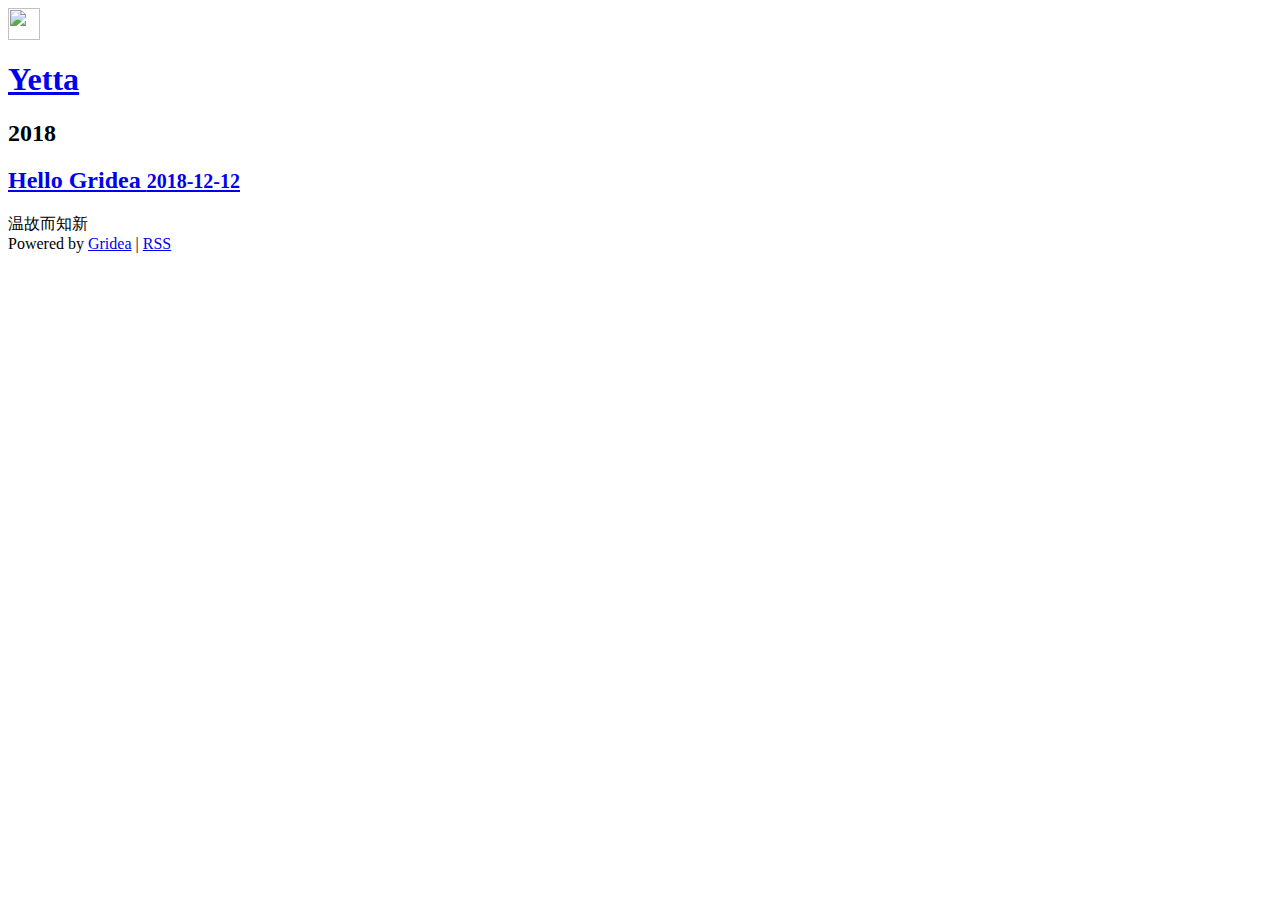
==== archives/index.html @ 6abbf2cd "update from gridea: 2020-03-17 16:31:03" ====
<html>
  <head>
    
<meta charset="utf-8" >

<title>Yetta</title>
<meta name="description" content="温故而知新">

<meta name="viewport" content="width=device-width, initial-scale=1, maximum-scale=1, user-scalable=no">
<link rel="stylesheet" href="https://cdnjs.cloudflare.com/ajax/libs/animate.css/3.7.0/animate.min.css">

<link rel="stylesheet" href="https://use.fontawesome.com/releases/v5.7.2/css/all.css" integrity="sha384-fnmOCqbTlWIlj8LyTjo7mOUStjsKC4pOpQbqyi7RrhN7udi9RwhKkMHpvLbHG9Sr" crossorigin="anonymous">
<link rel="shortcut icon" href="https://yetta3370/webdesign.github.io/favicon.ico?v=1584433859513">
<link rel="stylesheet" href="https://cdnjs.cloudflare.com/ajax/libs/KaTeX/0.10.0/katex.min.css">
<link rel="stylesheet" href="https://yetta3370/webdesign.github.io/styles/main.css">



<script src="https://cdn.jsdelivr.net/npm/vue/dist/vue.js"></script>
<script src="https://cdn.bootcss.com/highlight.js/9.12.0/highlight.min.js"></script>



  </head>
  <body>
    <div id="app" class="main">
      <div class="site-header-container">
  <div class="site-header">
    <div class="left">
      <a href="https://yetta3370/webdesign.github.io">
        <img class="avatar" src="https://yetta3370/webdesign.github.io/images/avatar.png?v=1584433859513" alt="" width="32px" height="32px">
      </a>
      <a href="https://yetta3370/webdesign.github.io">
        <h1 class="site-title">Yetta</h1>
      </a>
    </div>
    <div class="right">
      <transition name="fade">
        <i class="icon" :class="{ 'icon-close-outline': menuVisible, 'icon-menu-outline': !menuVisible }" @click="menuVisible = !menuVisible"></i>
      </transition>
    </div>
  </div>
</div>

<transition name="fade">
  <div class="menu-container" style="display: none;" v-show="menuVisible">
    <div class="menu-list">
      
        
          <a href="https://yetta3370/webdesign.github.io" class="menu purple-link">
            首页
          </a>
        
      
        
          <a href="https://yetta3370/webdesign.github.io/archives" class="menu purple-link">
            归档
          </a>
        
      
        
          <a href="https://yetta3370/webdesign.github.io/tags" class="menu purple-link">
            标签
          </a>
        
      
        
          <a href="https://yetta3370/webdesign.github.io/post/about" class="menu purple-link">
            关于
          </a>
        
      
    </div>
  </div>
</transition>


        <div class="content-container">
          
          

<div class="archives-container">
  
    <h2 class="year">2018</h2>
    
      
        <article class="post">
          <a href="https://yetta3370/webdesign.github.io/post/hello-gridea/">
            <h2 class="post-title">
              Hello Gridea
              <small>2018-12-12</small>
            </h2>
          </a>
        </article>
      
    
  
</div>


        </div>

        <div class="site-footer">
  <div class="slogan">温故而知新</div>
  <div class="social-container">
    
      
    
      
    
      
    
      
    
      
    
  </div>
  Powered by <a href="https://github.com/getgridea/gridea" target="_blank">Gridea</a> | <a class="rss" href="https://yetta3370/webdesign.github.io/atom.xml" target="_blank">RSS</a>
</div>


      </div>
      <script type="application/javascript">

hljs.initHighlightingOnLoad()

var app = new Vue({
  el: '#app',
  data: {
    menuVisible: false,
  },
})

</script>




    </div>
  </body>
</html>
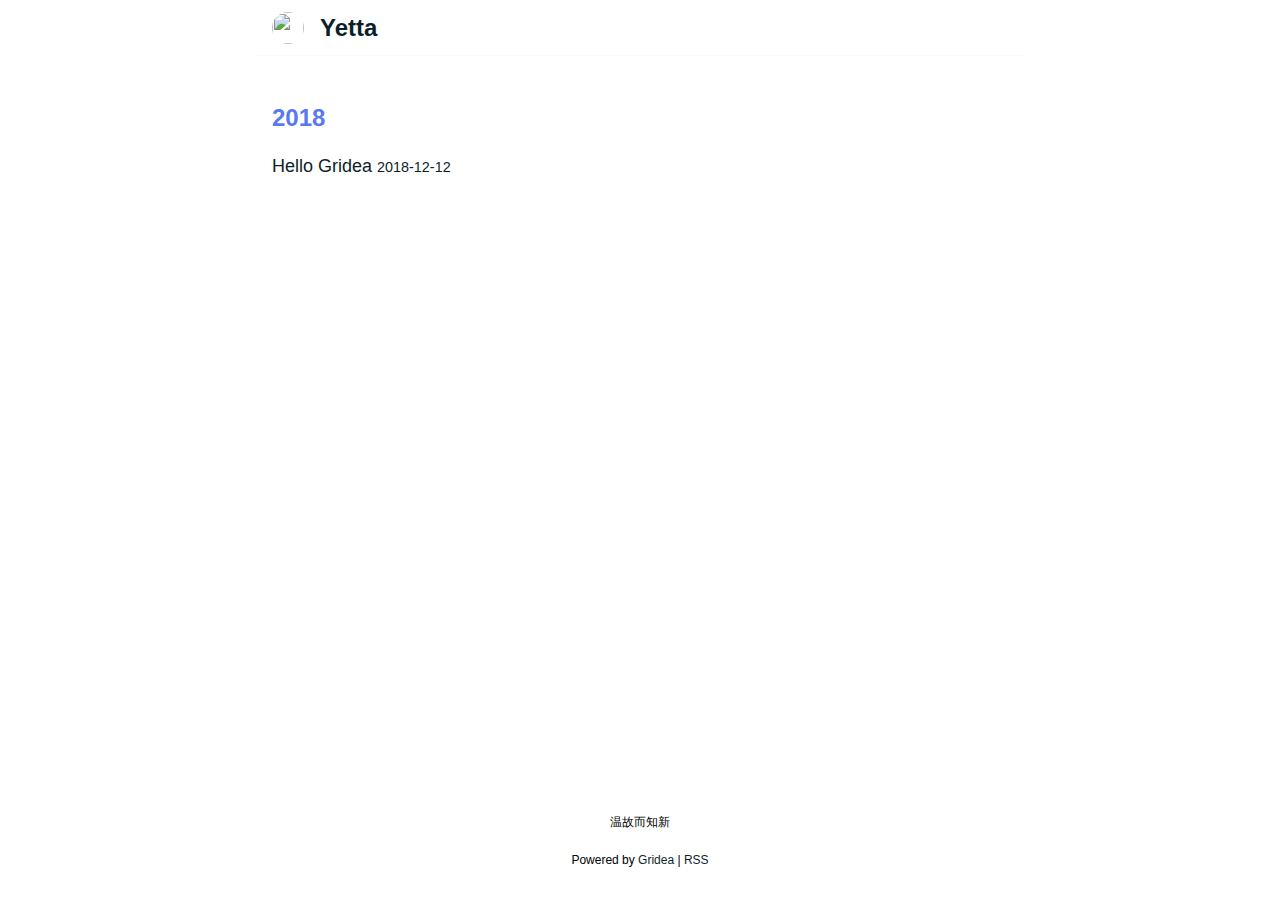
==== commit d286ef04: "update from gridea: 2020-03-17 17:10:50" ====
--- a/archives/index.html
+++ b/archives/index.html
@@ -10,9 +10,9 @@
 <link rel="stylesheet" href="https://cdnjs.cloudflare.com/ajax/libs/animate.css/3.7.0/animate.min.css">
 
 <link rel="stylesheet" href="https://use.fontawesome.com/releases/v5.7.2/css/all.css" integrity="sha384-fnmOCqbTlWIlj8LyTjo7mOUStjsKC4pOpQbqyi7RrhN7udi9RwhKkMHpvLbHG9Sr" crossorigin="anonymous">
-<link rel="shortcut icon" href="https://yetta3370/webdesign.github.io/favicon.ico?v=1584433859513">
+<link rel="shortcut icon" href="https://yetta3370.github.io/webdesign.github.io/favicon.ico?v=1584436246470">
 <link rel="stylesheet" href="https://cdnjs.cloudflare.com/ajax/libs/KaTeX/0.10.0/katex.min.css">
-<link rel="stylesheet" href="https://yetta3370/webdesign.github.io/styles/main.css">
+<link rel="stylesheet" href="https://yetta3370.github.io/webdesign.github.io/styles/main.css">
 
 
 
@@ -27,10 +27,10 @@
       <div class="site-header-container">
   <div class="site-header">
     <div class="left">
-      <a href="https://yetta3370/webdesign.github.io">
-        <img class="avatar" src="https://yetta3370/webdesign.github.io/images/avatar.png?v=1584433859513" alt="" width="32px" height="32px">
+      <a href="https://yetta3370.github.io/webdesign.github.io">
+        <img class="avatar" src="https://yetta3370.github.io/webdesign.github.io/images/avatar.png?v=1584436246470" alt="" width="32px" height="32px">
       </a>
-      <a href="https://yetta3370/webdesign.github.io">
+      <a href="https://yetta3370.github.io/webdesign.github.io">
         <h1 class="site-title">Yetta</h1>
       </a>
     </div>
@@ -47,25 +47,25 @@
     <div class="menu-list">
       
         
-          <a href="https://yetta3370/webdesign.github.io" class="menu purple-link">
+          <a href="https://yetta3370.github.io/webdesign.github.io" class="menu purple-link">
             首页
           </a>
         
       
         
-          <a href="https://yetta3370/webdesign.github.io/archives" class="menu purple-link">
+          <a href="https://yetta3370.github.io/webdesign.github.io/archives" class="menu purple-link">
             归档
           </a>
         
       
         
-          <a href="https://yetta3370/webdesign.github.io/tags" class="menu purple-link">
+          <a href="https://yetta3370.github.io/webdesign.github.io/tags" class="menu purple-link">
             标签
           </a>
         
       
         
-          <a href="https://yetta3370/webdesign.github.io/post/about" class="menu purple-link">
+          <a href="https://yetta3370.github.io/webdesign.github.io/post/about" class="menu purple-link">
             关于
           </a>
         
@@ -85,7 +85,7 @@
     
       
         <article class="post">
-          <a href="https://yetta3370/webdesign.github.io/post/hello-gridea/">
+          <a href="https://yetta3370.github.io/webdesign.github.io/post/hello-gridea/">
             <h2 class="post-title">
               Hello Gridea
               <small>2018-12-12</small>
@@ -115,7 +115,7 @@
       
     
   </div>
-  Powered by <a href="https://github.com/getgridea/gridea" target="_blank">Gridea</a> | <a class="rss" href="https://yetta3370/webdesign.github.io/atom.xml" target="_blank">RSS</a>
+  Powered by <a href="https://github.com/getgridea/gridea" target="_blank">Gridea</a> | <a class="rss" href="https://yetta3370.github.io/webdesign.github.io/atom.xml" target="_blank">RSS</a>
 </div>
 
 
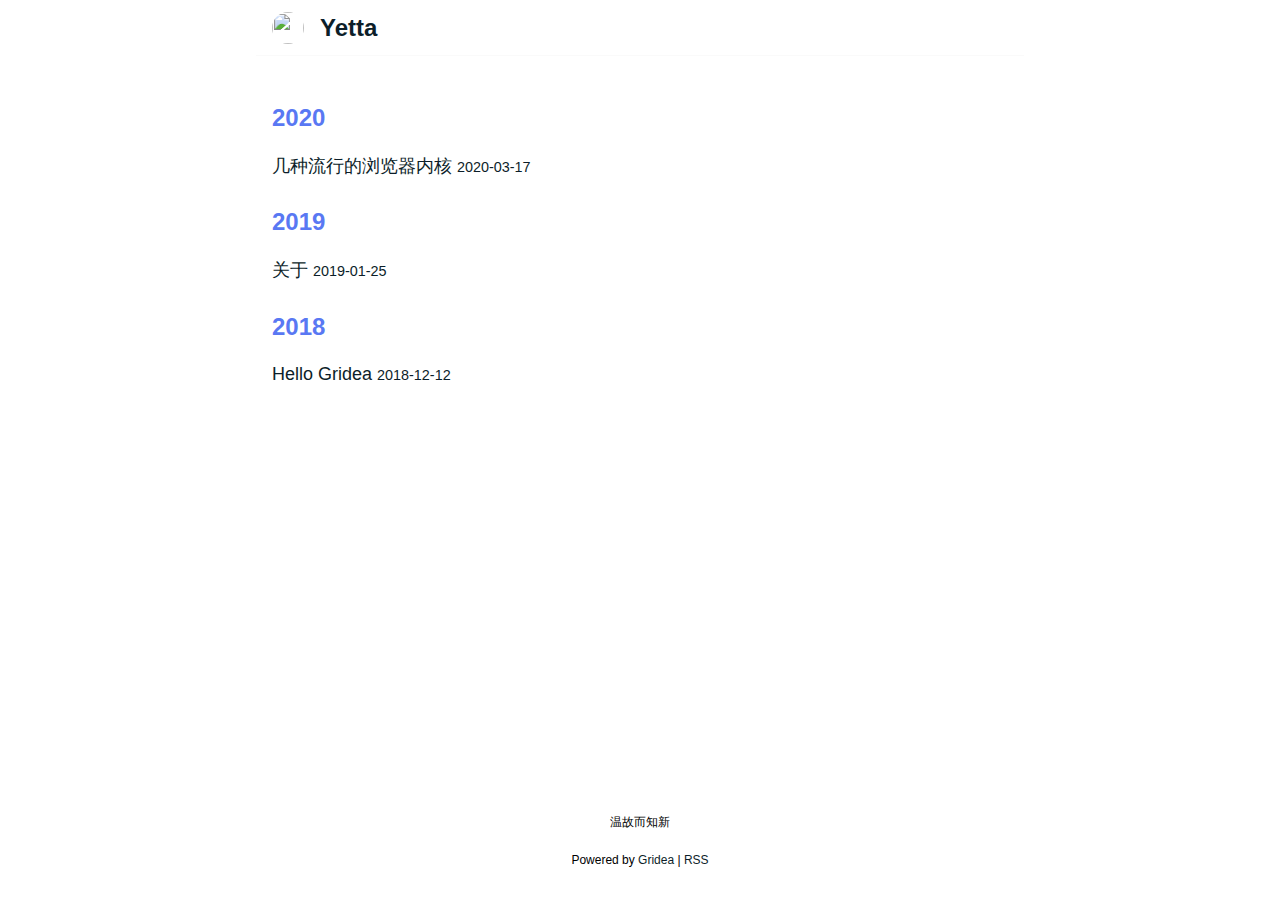
==== commit 07943712: "update from gridea: 2020-03-20 11:06:14" ====
--- a/archives/index.html
+++ b/archives/index.html
@@ -10,7 +10,7 @@
 <link rel="stylesheet" href="https://cdnjs.cloudflare.com/ajax/libs/animate.css/3.7.0/animate.min.css">
 
 <link rel="stylesheet" href="https://use.fontawesome.com/releases/v5.7.2/css/all.css" integrity="sha384-fnmOCqbTlWIlj8LyTjo7mOUStjsKC4pOpQbqyi7RrhN7udi9RwhKkMHpvLbHG9Sr" crossorigin="anonymous">
-<link rel="shortcut icon" href="https://yetta3370.github.io/webdesign.github.io/favicon.ico?v=1584436246470">
+<link rel="shortcut icon" href="https://yetta3370.github.io/webdesign.github.io/favicon.ico?v=1584673568517">
 <link rel="stylesheet" href="https://cdnjs.cloudflare.com/ajax/libs/KaTeX/0.10.0/katex.min.css">
 <link rel="stylesheet" href="https://yetta3370.github.io/webdesign.github.io/styles/main.css">
 
@@ -28,7 +28,7 @@
   <div class="site-header">
     <div class="left">
       <a href="https://yetta3370.github.io/webdesign.github.io">
-        <img class="avatar" src="https://yetta3370.github.io/webdesign.github.io/images/avatar.png?v=1584436246470" alt="" width="32px" height="32px">
+        <img class="avatar" src="https://yetta3370.github.io/webdesign.github.io/images/avatar.png?v=1584673568517" alt="" width="32px" height="32px">
       </a>
       <a href="https://yetta3370.github.io/webdesign.github.io">
         <h1 class="site-title">Yetta</h1>
@@ -47,7 +47,7 @@
     <div class="menu-list">
       
         
-          <a href="https://yetta3370.github.io/webdesign.github.io" class="menu purple-link">
+          <a href="https://yetta3370.github.io/webdesign.github.io/index" class="menu purple-link">
             首页
           </a>
         
@@ -81,7 +81,47 @@
 
 <div class="archives-container">
   
+    <h2 class="year">2020</h2>
+    
+      
+        <article class="post">
+          <a href="https://yetta3370.github.io/webdesign.github.io/post/ji-chong-liu-xing-de-liu-lan-qi-nei-he/">
+            <h2 class="post-title">
+              几种流行的浏览器内核
+              <small>2020-03-17</small>
+            </h2>
+          </a>
+        </article>
+      
+    
+      
+    
+      
+    
+  
+    <h2 class="year">2019</h2>
+    
+      
+    
+      
+        <article class="post">
+          <a href="https://yetta3370.github.io/webdesign.github.io/post/about/">
+            <h2 class="post-title">
+              关于
+              <small>2019-01-25</small>
+            </h2>
+          </a>
+        </article>
+      
+    
+      
+    
+  
     <h2 class="year">2018</h2>
+    
+      
+    
+      
     
       
         <article class="post">
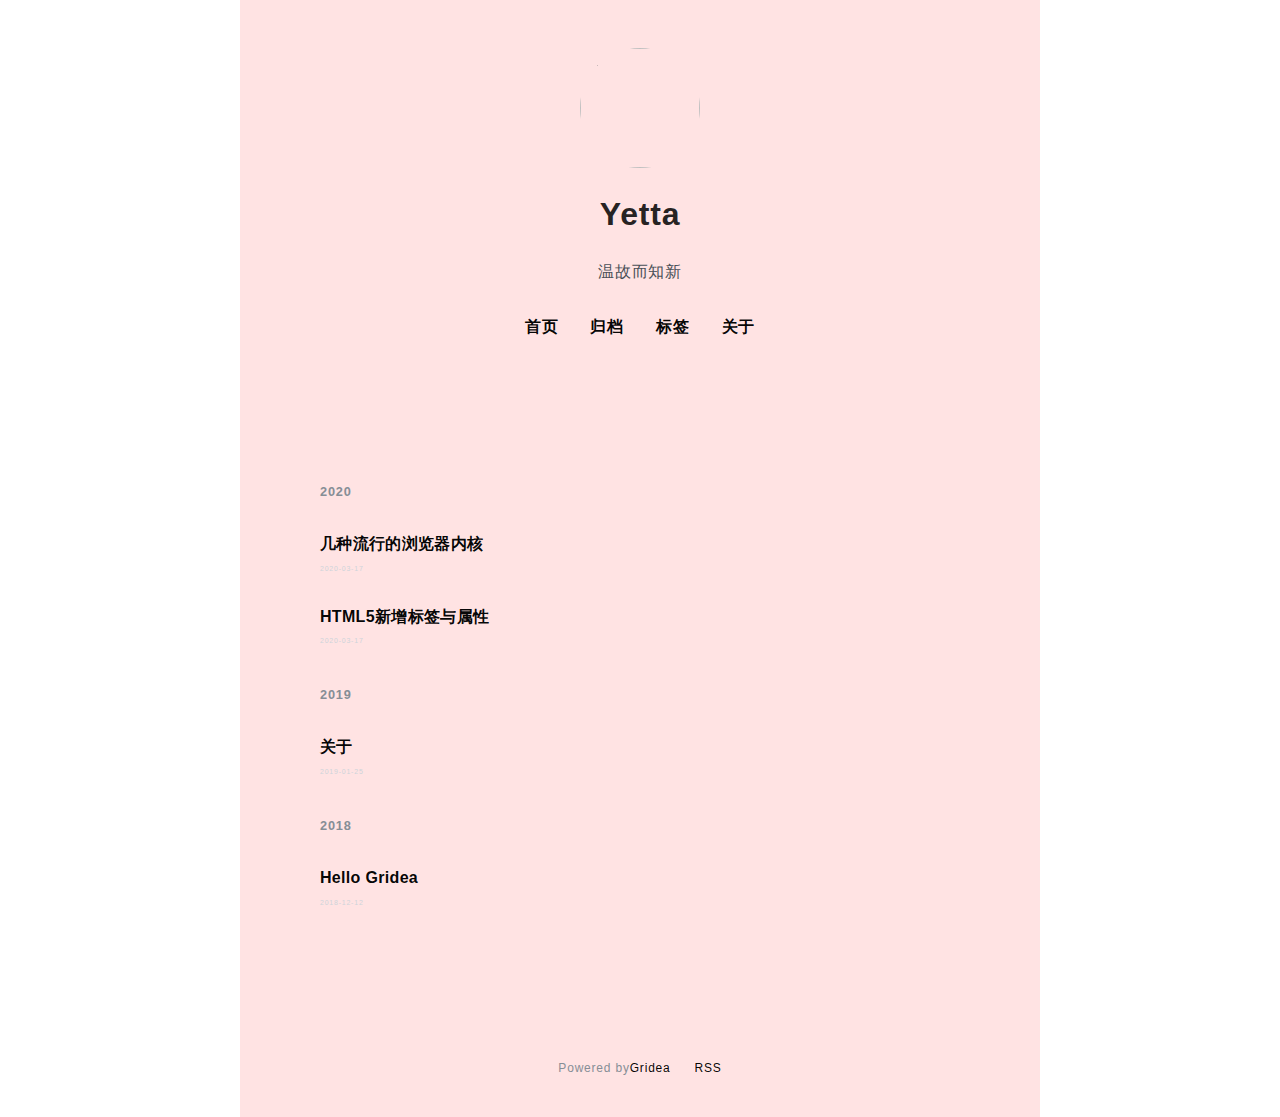
==== commit 9800f156: "update from gridea: 2020-05-17 19:45:54" ====
--- a/archives/index.html
+++ b/archives/index.html
@@ -1,147 +1,58 @@
 <html>
   <head>
-    
-<meta charset="utf-8" >
-
+    <meta charset="utf-8" />
+<meta name="viewport" content="width=device-width, initial-scale=1" />
 <title>Yetta</title>
-<meta name="description" content="温故而知新">
-
-<meta name="viewport" content="width=device-width, initial-scale=1, maximum-scale=1, user-scalable=no">
-<link rel="stylesheet" href="https://cdnjs.cloudflare.com/ajax/libs/animate.css/3.7.0/animate.min.css">
-
-<link rel="stylesheet" href="https://use.fontawesome.com/releases/v5.7.2/css/all.css" integrity="sha384-fnmOCqbTlWIlj8LyTjo7mOUStjsKC4pOpQbqyi7RrhN7udi9RwhKkMHpvLbHG9Sr" crossorigin="anonymous">
-<link rel="shortcut icon" href="https://yetta3370.github.io/webdesign.github.io/favicon.ico?v=1584673568517">
-<link rel="stylesheet" href="https://cdnjs.cloudflare.com/ajax/libs/KaTeX/0.10.0/katex.min.css">
+<link rel="shortcut icon" href="https://yetta3370.github.io/webdesign.github.io/favicon.ico?v=1589715944892">
+<link href="https://cdn.jsdelivr.net/npm/remixicon@2.3.0/fonts/remixicon.css" rel="stylesheet">
 <link rel="stylesheet" href="https://yetta3370.github.io/webdesign.github.io/styles/main.css">
+<link rel="alternate" type="application/atom+xml" title="Yetta - Atom Feed" href="https://yetta3370.github.io/webdesign.github.io/atom.xml">
+<link rel="stylesheet" href="https://fonts.googleapis.com/css?family=Droid+Serif:400,700">
 
 
 
-<script src="https://cdn.jsdelivr.net/npm/vue/dist/vue.js"></script>
-<script src="https://cdn.bootcss.com/highlight.js/9.12.0/highlight.min.js"></script>
-
-
-
+    <meta name="description" content="温故而知新" />
   </head>
   <body>
-    <div id="app" class="main">
-      <div class="site-header-container">
-  <div class="site-header">
-    <div class="left">
-      <a href="https://yetta3370.github.io/webdesign.github.io">
-        <img class="avatar" src="https://yetta3370.github.io/webdesign.github.io/images/avatar.png?v=1584673568517" alt="" width="32px" height="32px">
-      </a>
-      <a href="https://yetta3370.github.io/webdesign.github.io">
-        <h1 class="site-title">Yetta</h1>
-      </a>
-    </div>
-    <div class="right">
-      <transition name="fade">
-        <i class="icon" :class="{ 'icon-close-outline': menuVisible, 'icon-menu-outline': !menuVisible }" @click="menuVisible = !menuVisible"></i>
-      </transition>
-    </div>
-  </div>
-</div>
-
-<transition name="fade">
-  <div class="menu-container" style="display: none;" v-show="menuVisible">
-    <div class="menu-list">
-      
-        
-          <a href="https://yetta3370.github.io/webdesign.github.io/index" class="menu purple-link">
-            首页
-          </a>
-        
-      
-        
-          <a href="https://yetta3370.github.io/webdesign.github.io/archives" class="menu purple-link">
-            归档
-          </a>
-        
-      
-        
-          <a href="https://yetta3370.github.io/webdesign.github.io/tags" class="menu purple-link">
-            标签
-          </a>
-        
-      
-        
-          <a href="https://yetta3370.github.io/webdesign.github.io/post/about" class="menu purple-link">
-            关于
-          </a>
-        
-      
-    </div>
-  </div>
-</transition>
-
-
-        <div class="content-container">
-          
-          
-
-<div class="archives-container">
-  
-    <h2 class="year">2020</h2>
+    <div class="main">
+      <div class="main-content">
+        <div class="site-header">
+  <a href="https://yetta3370.github.io/webdesign.github.io">
+  <img class="avatar" src="https://yetta3370.github.io/webdesign.github.io/images/avatar.png?v=1589715944892" alt="">
+  </a>
+  <h1 class="site-title">
+    Yetta
+  </h1>
+  <p class="site-description">
+    温故而知新
+  </p>
+  <div class="menu-container">
     
       
-        <article class="post">
-          <a href="https://yetta3370.github.io/webdesign.github.io/post/ji-chong-liu-xing-de-liu-lan-qi-nei-he/">
-            <h2 class="post-title">
-              几种流行的浏览器内核
-              <small>2020-03-17</small>
-            </h2>
-          </a>
-        </article>
+        <a href="https://yetta3370.github.io/webdesign.github.io/index" class="menu">
+          首页
+        </a>
       
     
       
-    
-      
-    
-  
-    <h2 class="year">2019</h2>
-    
+        <a href="https://yetta3370.github.io/webdesign.github.io/archives" class="menu">
+          归档
+        </a>
       
     
       
-        <article class="post">
-          <a href="https://yetta3370.github.io/webdesign.github.io/post/about/">
-            <h2 class="post-title">
-              关于
-              <small>2019-01-25</small>
-            </h2>
-          </a>
-        </article>
+        <a href="https://yetta3370.github.io/webdesign.github.io/tags" class="menu">
+          标签
+        </a>
       
     
       
-    
-  
-    <h2 class="year">2018</h2>
-    
+        <a href="https://yetta3370.github.io/webdesign.github.io/post/about" class="menu">
+          关于
+        </a>
       
     
-      
-    
-      
-        <article class="post">
-          <a href="https://yetta3370.github.io/webdesign.github.io/post/hello-gridea/">
-            <h2 class="post-title">
-              Hello Gridea
-              <small>2018-12-12</small>
-            </h2>
-          </a>
-        </article>
-      
-    
-  
-</div>
-
-
-        </div>
-
-        <div class="site-footer">
-  <div class="slogan">温故而知新</div>
+  </div>
   <div class="social-container">
     
       
@@ -155,27 +66,91 @@
       
     
   </div>
-  Powered by <a href="https://github.com/getgridea/gridea" target="_blank">Gridea</a> | <a class="rss" href="https://yetta3370.github.io/webdesign.github.io/atom.xml" target="_blank">RSS</a>
 </div>
 
+    
+        
+
+<div class="archives-container">
+  
+    <h2 class="year">2020</h2>
+    
+      
+        <a href="https://yetta3370.github.io/webdesign.github.io/post/ji-chong-liu-xing-de-liu-lan-qi-nei-he/" class="post">
+          <h2 class="post-title">
+            几种流行的浏览器内核
+          </h2>
+          <div class="time">2020-03-17</div>
+        </a>
+      
+    
+      
+        <a href="https://yetta3370.github.io/webdesign.github.io/post/html5-xin-zeng-biao-qian/" class="post">
+          <h2 class="post-title">
+            HTML5新增标签与属性
+          </h2>
+          <div class="time">2020-03-17</div>
+        </a>
+      
+    
+      
+    
+      
+    
+  
+    <h2 class="year">2019</h2>
+    
+      
+    
+      
+    
+      
+        <a href="https://yetta3370.github.io/webdesign.github.io/post/about/" class="post">
+          <h2 class="post-title">
+            关于
+          </h2>
+          <div class="time">2019-01-25</div>
+        </a>
+      
+    
+      
+    
+  
+    <h2 class="year">2018</h2>
+    
+      
+    
+      
+    
+      
+    
+      
+        <a href="https://yetta3370.github.io/webdesign.github.io/post/hello-gridea/" class="post">
+          <h2 class="post-title">
+            Hello Gridea
+          </h2>
+          <div class="time">2018-12-12</div>
+        </a>
+      
+    
+  
+</div>
+
+    
+        <div class="pagination-container">
+  
+  
+</div>
+
+    
+        <div class="site-footer">
+  Powered by <a href="https://github.com/getgridea/gridea" target="_blank">Gridea</a>
+  <a class="rss" href="https://yetta3370.github.io/webdesign.github.io/atom.xml" target="_blank">
+    <i class="ri-rss-line"></i> RSS
+  </a>
+</div>
 
       </div>
-      <script type="application/javascript">
-
-hljs.initHighlightingOnLoad()
-
-var app = new Vue({
-  el: '#app',
-  data: {
-    menuVisible: false,
-  },
-})
-
-</script>
-
-
-
-
     </div>
   </body>
 </html>
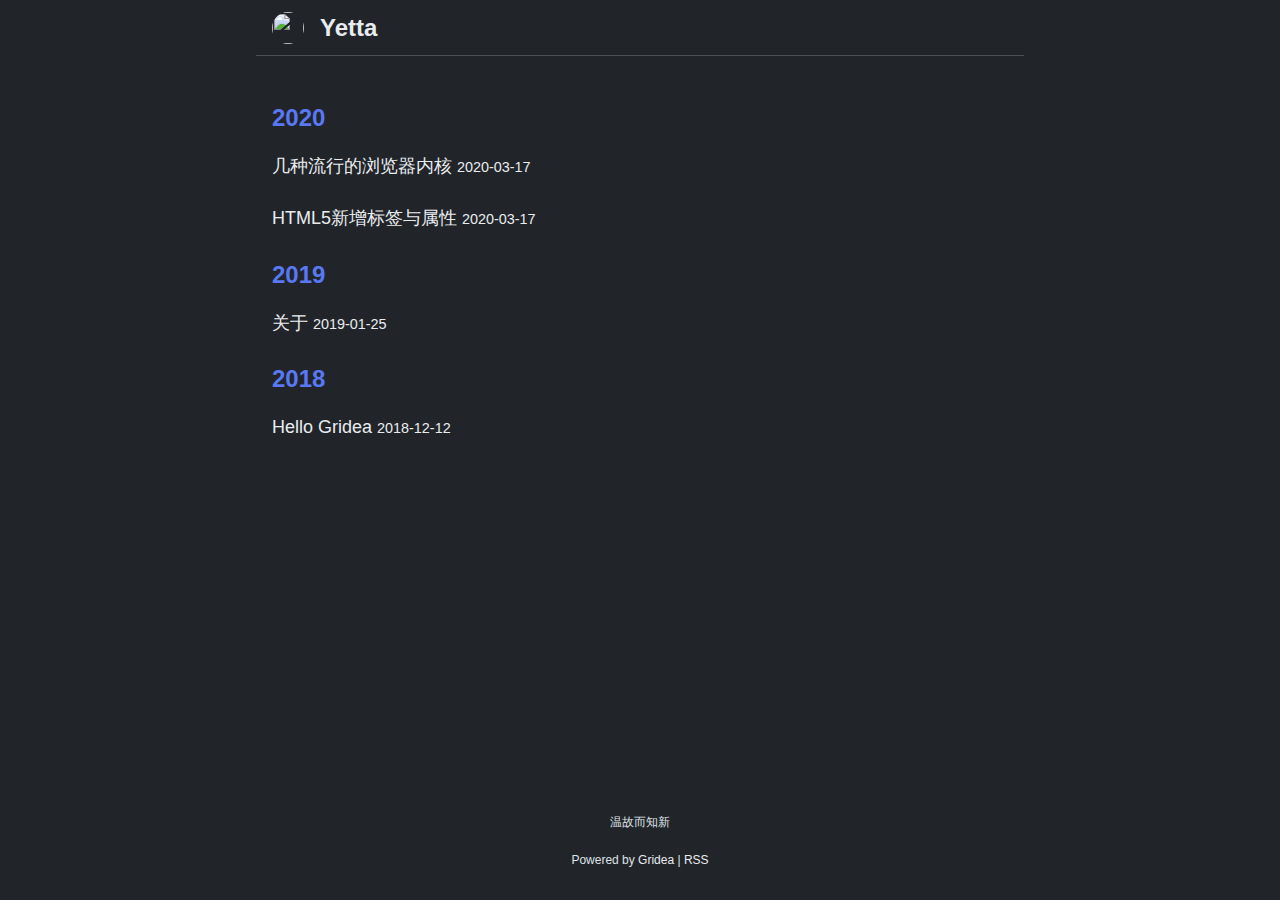
==== commit 00d2eeab: "update from gridea: 2020-05-17 19:58:00" ====
--- a/archives/index.html
+++ b/archives/index.html
@@ -1,96 +1,108 @@
 <html>
   <head>
-    <meta charset="utf-8" />
-<meta name="viewport" content="width=device-width, initial-scale=1" />
+    
+<meta charset="utf-8" >
+
 <title>Yetta</title>
-<link rel="shortcut icon" href="https://yetta3370.github.io/webdesign.github.io/favicon.ico?v=1589715944892">
-<link href="https://cdn.jsdelivr.net/npm/remixicon@2.3.0/fonts/remixicon.css" rel="stylesheet">
+<meta name="description" content="温故而知新">
+
+<meta name="viewport" content="width=device-width, initial-scale=1, maximum-scale=1, user-scalable=no">
+<link rel="stylesheet" href="https://cdnjs.cloudflare.com/ajax/libs/animate.css/3.7.0/animate.min.css">
+
+<link rel="stylesheet" href="https://use.fontawesome.com/releases/v5.7.2/css/all.css" integrity="sha384-fnmOCqbTlWIlj8LyTjo7mOUStjsKC4pOpQbqyi7RrhN7udi9RwhKkMHpvLbHG9Sr" crossorigin="anonymous">
+<link rel="shortcut icon" href="https://yetta3370.github.io/webdesign.github.io/favicon.ico?v=1589716676275">
+<link rel="stylesheet" href="https://cdnjs.cloudflare.com/ajax/libs/KaTeX/0.10.0/katex.min.css">
 <link rel="stylesheet" href="https://yetta3370.github.io/webdesign.github.io/styles/main.css">
-<link rel="alternate" type="application/atom+xml" title="Yetta - Atom Feed" href="https://yetta3370.github.io/webdesign.github.io/atom.xml">
-<link rel="stylesheet" href="https://fonts.googleapis.com/css?family=Droid+Serif:400,700">
 
 
 
-    <meta name="description" content="温故而知新" />
+<script src="https://cdn.jsdelivr.net/npm/vue/dist/vue.js"></script>
+<script src="https://cdn.bootcss.com/highlight.js/9.12.0/highlight.min.js"></script>
+
+
+
   </head>
   <body>
-    <div class="main">
-      <div class="main-content">
-        <div class="site-header">
-  <a href="https://yetta3370.github.io/webdesign.github.io">
-  <img class="avatar" src="https://yetta3370.github.io/webdesign.github.io/images/avatar.png?v=1589715944892" alt="">
-  </a>
-  <h1 class="site-title">
-    Yetta
-  </h1>
-  <p class="site-description">
-    温故而知新
-  </p>
-  <div class="menu-container">
-    
-      
-        <a href="https://yetta3370.github.io/webdesign.github.io/index" class="menu">
-          首页
-        </a>
-      
-    
-      
-        <a href="https://yetta3370.github.io/webdesign.github.io/archives" class="menu">
-          归档
-        </a>
-      
-    
-      
-        <a href="https://yetta3370.github.io/webdesign.github.io/tags" class="menu">
-          标签
-        </a>
-      
-    
-      
-        <a href="https://yetta3370.github.io/webdesign.github.io/post/about" class="menu">
-          关于
-        </a>
-      
-    
-  </div>
-  <div class="social-container">
-    
-      
-    
-      
-    
-      
-    
-      
-    
-      
-    
+    <div id="app" class="main">
+      <div class="site-header-container">
+  <div class="site-header">
+    <div class="left">
+      <a href="https://yetta3370.github.io/webdesign.github.io">
+        <img class="avatar" src="https://yetta3370.github.io/webdesign.github.io/images/avatar.png?v=1589716676275" alt="" width="32px" height="32px">
+      </a>
+      <a href="https://yetta3370.github.io/webdesign.github.io">
+        <h1 class="site-title">Yetta</h1>
+      </a>
+    </div>
+    <div class="right">
+      <transition name="fade">
+        <i class="icon" :class="{ 'icon-close-outline': menuVisible, 'icon-menu-outline': !menuVisible }" @click="menuVisible = !menuVisible"></i>
+      </transition>
+    </div>
   </div>
 </div>
 
-    
+<transition name="fade">
+  <div class="menu-container" style="display: none;" v-show="menuVisible">
+    <div class="menu-list">
+      
         
+          <a href="https://yetta3370.github.io/webdesign.github.io/index" class="menu purple-link">
+            首页
+          </a>
+        
+      
+        
+          <a href="https://yetta3370.github.io/webdesign.github.io/archives" class="menu purple-link">
+            归档
+          </a>
+        
+      
+        
+          <a href="https://yetta3370.github.io/webdesign.github.io/tags" class="menu purple-link">
+            标签
+          </a>
+        
+      
+        
+          <a href="https://yetta3370.github.io/webdesign.github.io/post/about" class="menu purple-link">
+            关于
+          </a>
+        
+      
+    </div>
+  </div>
+</transition>
+
+
+        <div class="content-container">
+          
+          
 
 <div class="archives-container">
   
     <h2 class="year">2020</h2>
     
       
-        <a href="https://yetta3370.github.io/webdesign.github.io/post/ji-chong-liu-xing-de-liu-lan-qi-nei-he/" class="post">
-          <h2 class="post-title">
-            几种流行的浏览器内核
-          </h2>
-          <div class="time">2020-03-17</div>
-        </a>
+        <article class="post">
+          <a href="https://yetta3370.github.io/webdesign.github.io/post/ji-chong-liu-xing-de-liu-lan-qi-nei-he/">
+            <h2 class="post-title">
+              几种流行的浏览器内核
+              <small>2020-03-17</small>
+            </h2>
+          </a>
+        </article>
       
     
       
-        <a href="https://yetta3370.github.io/webdesign.github.io/post/html5-xin-zeng-biao-qian/" class="post">
-          <h2 class="post-title">
-            HTML5新增标签与属性
-          </h2>
-          <div class="time">2020-03-17</div>
-        </a>
+        <article class="post">
+          <a href="https://yetta3370.github.io/webdesign.github.io/post/html5-xin-zeng-biao-qian/">
+            <h2 class="post-title">
+              HTML5新增标签与属性
+              <small>2020-03-17</small>
+            </h2>
+          </a>
+        </article>
       
     
       
@@ -105,12 +117,14 @@
       
     
       
-        <a href="https://yetta3370.github.io/webdesign.github.io/post/about/" class="post">
-          <h2 class="post-title">
-            关于
-          </h2>
-          <div class="time">2019-01-25</div>
-        </a>
+        <article class="post">
+          <a href="https://yetta3370.github.io/webdesign.github.io/post/about/">
+            <h2 class="post-title">
+              关于
+              <small>2019-01-25</small>
+            </h2>
+          </a>
+        </article>
       
     
       
@@ -125,32 +139,58 @@
       
     
       
-        <a href="https://yetta3370.github.io/webdesign.github.io/post/hello-gridea/" class="post">
-          <h2 class="post-title">
-            Hello Gridea
-          </h2>
-          <div class="time">2018-12-12</div>
-        </a>
+        <article class="post">
+          <a href="https://yetta3370.github.io/webdesign.github.io/post/hello-gridea/">
+            <h2 class="post-title">
+              Hello Gridea
+              <small>2018-12-12</small>
+            </h2>
+          </a>
+        </article>
       
     
   
 </div>
 
+
+        </div>
+
+        <div class="site-footer">
+  <div class="slogan">温故而知新</div>
+  <div class="social-container">
     
-        <div class="pagination-container">
-  
-  
+      
+    
+      
+    
+      
+    
+      
+    
+      
+    
+  </div>
+  Powered by <a href="https://github.com/getgridea/gridea" target="_blank">Gridea</a> | <a class="rss" href="https://yetta3370.github.io/webdesign.github.io/atom.xml" target="_blank">RSS</a>
 </div>
 
-    
-        <div class="site-footer">
-  Powered by <a href="https://github.com/getgridea/gridea" target="_blank">Gridea</a>
-  <a class="rss" href="https://yetta3370.github.io/webdesign.github.io/atom.xml" target="_blank">
-    <i class="ri-rss-line"></i> RSS
-  </a>
-</div>
 
       </div>
+      <script type="application/javascript">
+
+hljs.initHighlightingOnLoad()
+
+var app = new Vue({
+  el: '#app',
+  data: {
+    menuVisible: false,
+  },
+})
+
+</script>
+
+
+
+
     </div>
   </body>
 </html>
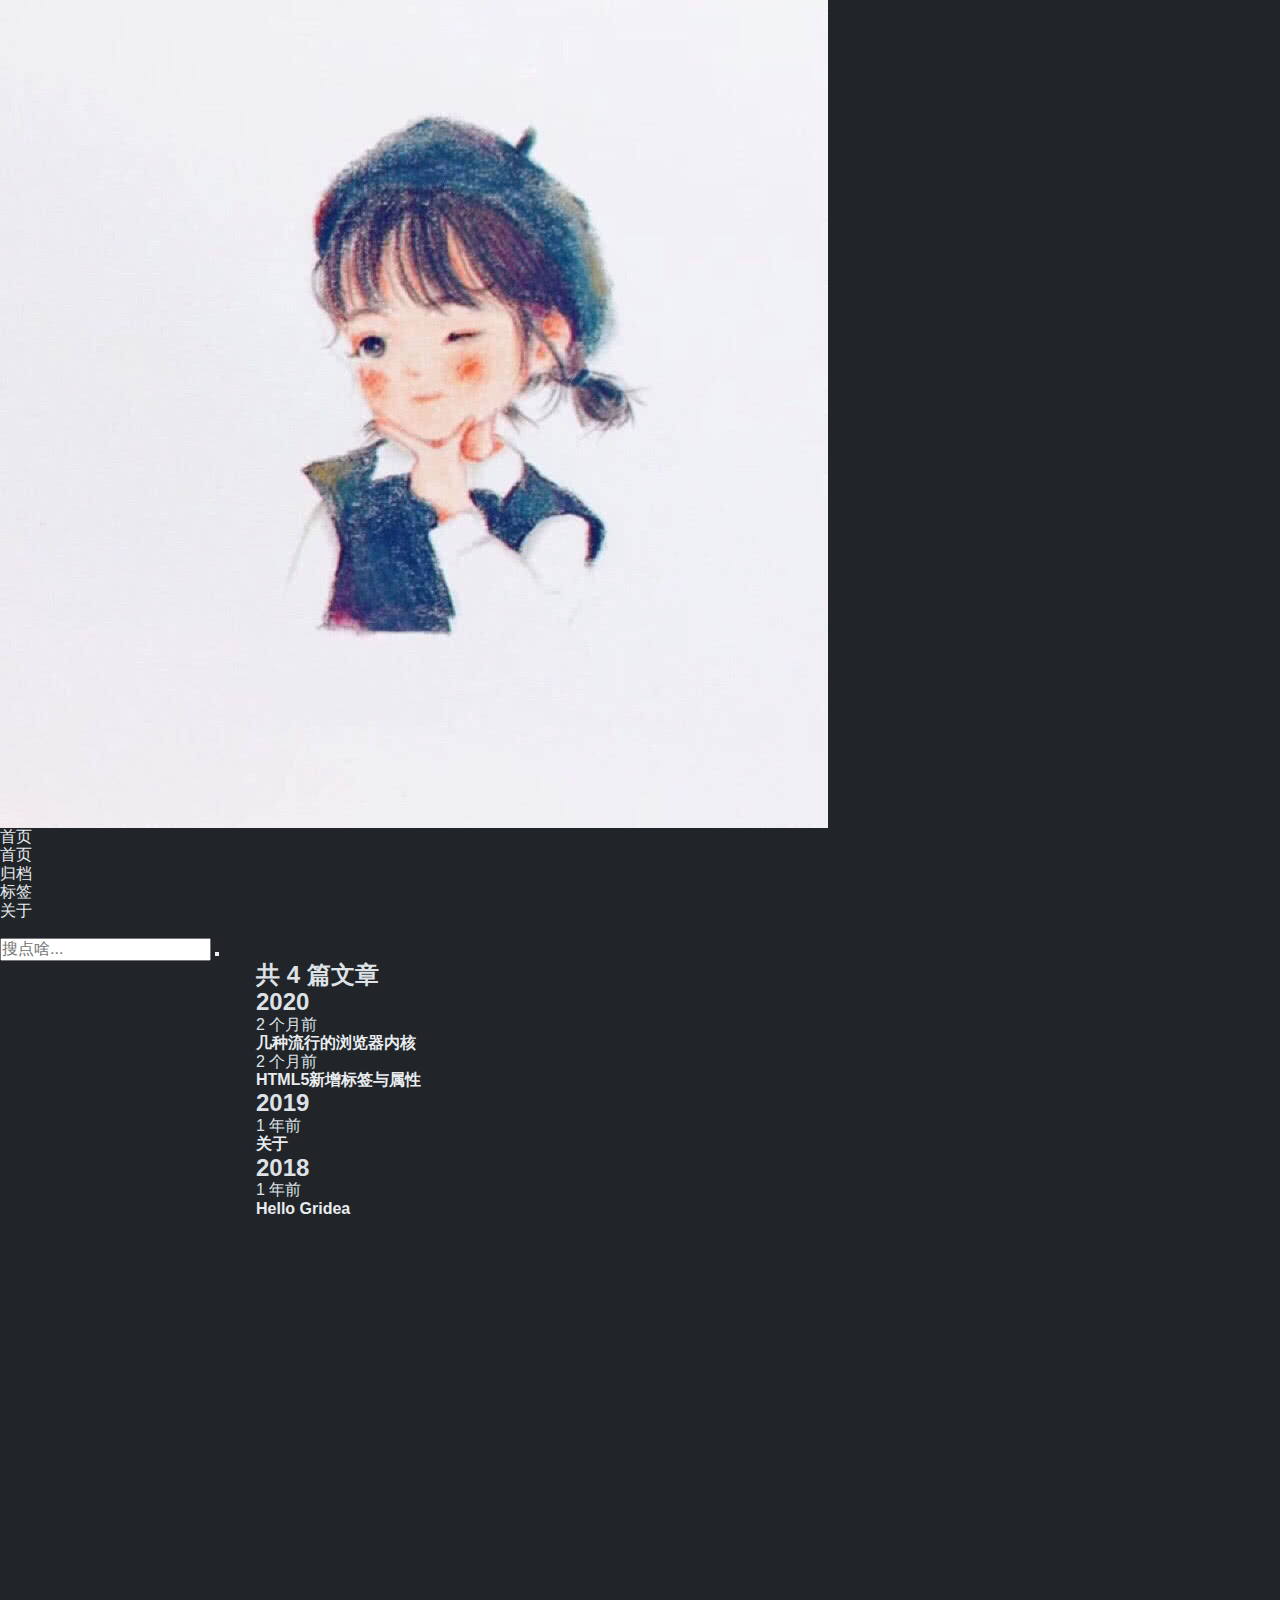
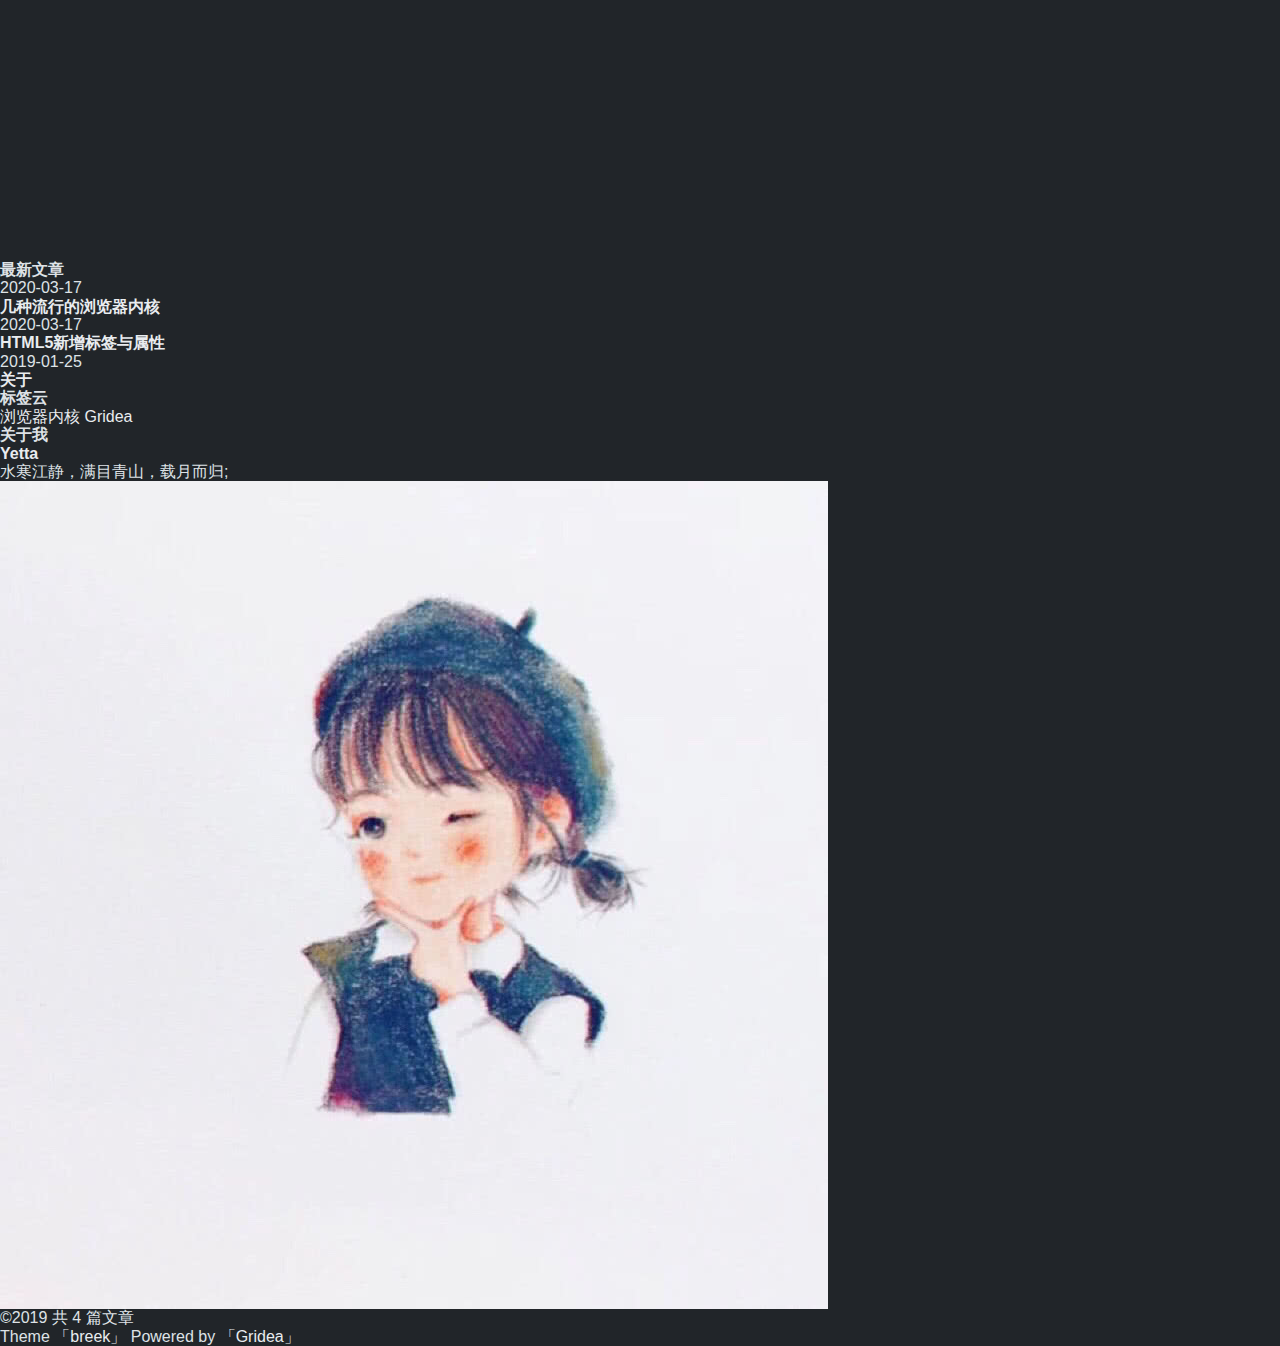
==== commit 68c86600: "update from gridea: 2020-05-26 19:22:46" ====
--- a/archives/index.html
+++ b/archives/index.html
@@ -1,196 +1,325 @@
 <html>
   <head>
-    
-<meta charset="utf-8" >
-
-<title>Yetta</title>
-<meta name="description" content="温故而知新">
-
-<meta name="viewport" content="width=device-width, initial-scale=1, maximum-scale=1, user-scalable=no">
-<link rel="stylesheet" href="https://cdnjs.cloudflare.com/ajax/libs/animate.css/3.7.0/animate.min.css">
-
-<link rel="stylesheet" href="https://use.fontawesome.com/releases/v5.7.2/css/all.css" integrity="sha384-fnmOCqbTlWIlj8LyTjo7mOUStjsKC4pOpQbqyi7RrhN7udi9RwhKkMHpvLbHG9Sr" crossorigin="anonymous">
-<link rel="shortcut icon" href="https://yetta3370.github.io/webdesign.github.io/favicon.ico?v=1589716676275">
-<link rel="stylesheet" href="https://cdnjs.cloudflare.com/ajax/libs/KaTeX/0.10.0/katex.min.css">
+    <meta charset="utf-8" />
+<meta name="viewport" content="width=device-width, initial-scale=1" />
+<title>文章归档 | Yetta</title>
+<meta name="description" content="水寒江静，满目青山，载月而归;" />
+<link rel="shortcut icon" href="https://yetta3370.github.io/webdesign.github.io/favicon.ico">
 <link rel="stylesheet" href="https://yetta3370.github.io/webdesign.github.io/styles/main.css">
 
-
-
-<script src="https://cdn.jsdelivr.net/npm/vue/dist/vue.js"></script>
-<script src="https://cdn.bootcss.com/highlight.js/9.12.0/highlight.min.js"></script>
-
-
-
+<script src="https://yetta3370.github.io/webdesign.github.io/media/js/jquery.min.js"></script>
+<script src="https://yetta3370.github.io/webdesign.github.io/media/js/masonry.pkgd.min.js"></script>
+<script src="https://yetta3370.github.io/webdesign.github.io/media/js/aos.js"></script>
+<script src="https://yetta3370.github.io/webdesign.github.io/media/js/pace.min.js"></script>
+<script src="https://yetta3370.github.io/webdesign.github.io/media/js/view-image.min.js"></script>
+<script src="https://yetta3370.github.io/webdesign.github.io/media/js/jquery.magnific-popup.min.js"></script>
+<script src="https://yetta3370.github.io/webdesign.github.io/media/js/functions.js"></script>
   </head>
   <body>
-    <div id="app" class="main">
-      <div class="site-header-container">
-  <div class="site-header">
-    <div class="left">
-      <a href="https://yetta3370.github.io/webdesign.github.io">
-        <img class="avatar" src="https://yetta3370.github.io/webdesign.github.io/images/avatar.png?v=1589716676275" alt="" width="32px" height="32px">
-      </a>
-      <a href="https://yetta3370.github.io/webdesign.github.io">
-        <h1 class="site-title">Yetta</h1>
-      </a>
+    <!-- start: #wrapper -->
+    <div class="wrapper">
+      
+            <header id="header" class="grid-container">
+        <!-- start: .menu-wrapper -->
+        <div class="menu-mobile"> 
+          <i class="fa fa-reorder"></i>
+        </div>
+        <div class="menu-wrapper">
+          <div class="">
+            <div class="logo">
+              <a href="https://yetta3370.github.io/webdesign.github.io"><img src="\media\images\custom-headerLogo.png" alt=""></a>
+            </div>
+            <!-- start: .main-nav -->
+
+            <nav class="main-nav grid-container grid-parent">
+              <ul id="menu-header" class="menu gradient-effect">
+                <li class=""><a href="https://yetta3370.github.io/webdesign.github.io" class="menu">首页</a></li>
+                
+                  <li class="" >
+                    <a href="https://yetta3370.github.io/webdesign.github.io/index" class="menu">
+                      首页
+                    </a>
+                  </li>
+                
+                  <li class="" >
+                    <a href="https://yetta3370.github.io/webdesign.github.io/archives" class="menu">
+                      归档
+                    </a>
+                  </li>
+                
+                  <li class="" >
+                    <a href="https://yetta3370.github.io/webdesign.github.io/tags" class="menu">
+                      标签
+                    </a>
+                  </li>
+                
+                  <li class="" >
+                    <a href="https://yetta3370.github.io/webdesign.github.io/post/about" class="menu">
+                      关于
+                    </a>
+                  </li>
+                
+                <li class="search-menu-item hide-on-mobile hide-on-tablet"><a href="#search-lightbox" class="lightbox mfp-inline"><i class="fa fa-search-line"></i></a></li>
+              </ul>
+            </nav>
+            <a href="#search-lightbox" class="lightbox epcl-search-button mfp-inline hide-on-tablet hide-on-desktop"><i class="fa fa-search-line"></i></a>
+            <!-- end: .main-nav -->
+            <div class="clear"></div>
+            <div class="border hide-on-tablet hide-on-mobile"></div>
+          </div>    
+          <div class="clear"></div>
+        </div>
+        <!-- end: .menu-wrapper -->
+        <div class="clear"></div>
+      </header>
+      <div class="hide-on-mobile hide-on-tablet hide-on-desktop">
+        <div id="search-lightbox" class="grid-container grid-small grid-parent mfp-hide">
+          <div class="search-wrapper section">
+            <form id="gridea-search-form" data-update="1590492107801" action="/search/index.html" class="search-form" _lpchecked="1">
+              <input type="text" name="q" id="s" value="" class="search-field" placeholder="搜点啥..." aria-label="搜点啥..." required="">
+              <button type="submit" class="submit" aria-label="Submit">
+                <i class="fa fa-search-line"></i>
+              </button>
+            </form>
+          </div>
+        </div>
+      </div>
+
+      <main id="home" class="main fullcover no-sidebar content">
+        <div class="grid-container module-wrapper enable-masonry aos-init aos-animate" data-aos="fade-up">
+        <div class="epcl-page-wrapper">
+          <div class="left-content grid-70 np-mobile widget_epcl_related_articles">
+                
+            <!-- start: .articles -->
+            
+
+
+<div class="main-article post">
+  <h2 class="year">共 4 篇文章</h2>
+
+    <h2 class="year">2020</h2>
+    
+      
+      <article class="item default grid-33 tablet-grid-50 np-mobile">
+        <a href="https://yetta3370.github.io/webdesign.github.io/post/ji-chong-liu-xing-de-liu-lan-qi-nei-he/" class="thumb hover-effect">
+          <span class="fullimage cover" style="display:block;border-radius:50%;background-image: url('https://yetta3370.github.io/webdesign.github.io/post-images/ji-chong-liu-xing-de-liu-lan-qi-nei-he.jpg');"></span>
+        </a>
+        <div class="info gradient-effect">
+          <time datetime="2020-03-17">2 个月前</time>
+          <h4 class="title usmall">
+            <a href="https://yetta3370.github.io/webdesign.github.io/post/ji-chong-liu-xing-de-liu-lan-qi-nei-he/">几种流行的浏览器内核</a>
+          </h4>
+        </div>
+      </article>
+      
+    
+      
+      <article class="item default grid-33 tablet-grid-50 np-mobile">
+        <a href="https://yetta3370.github.io/webdesign.github.io/post/html5-xin-zeng-biao-qian/" class="thumb hover-effect">
+          <span class="fullimage cover" style="display:block;border-radius:50%;background-image: url('https://yetta3370.github.io/webdesign.github.io/post-images/html5-xin-zeng-biao-qian.jpg');"></span>
+        </a>
+        <div class="info gradient-effect">
+          <time datetime="2020-03-17">2 个月前</time>
+          <h4 class="title usmall">
+            <a href="https://yetta3370.github.io/webdesign.github.io/post/html5-xin-zeng-biao-qian/">HTML5新增标签与属性</a>
+          </h4>
+        </div>
+      </article>
+      
+    
+      
+    
+      
+    
+    <div class="clear"></div>
+
+    <h2 class="year">2019</h2>
+    
+      
+    
+      
+    
+      
+      <article class="item default grid-33 tablet-grid-50 np-mobile">
+        <a href="https://yetta3370.github.io/webdesign.github.io/post/about/" class="thumb hover-effect">
+          <span class="fullimage cover" style="display:block;border-radius:50%;background-image: url('https://yetta3370.github.io/webdesign.github.io/post-images/about.jpg');"></span>
+        </a>
+        <div class="info gradient-effect">
+          <time datetime="2019-01-25">1 年前</time>
+          <h4 class="title usmall">
+            <a href="https://yetta3370.github.io/webdesign.github.io/post/about/">关于</a>
+          </h4>
+        </div>
+      </article>
+      
+    
+      
+    
+    <div class="clear"></div>
+
+    <h2 class="year">2018</h2>
+    
+      
+    
+      
+    
+      
+    
+      
+      <article class="item default grid-33 tablet-grid-50 np-mobile">
+        <a href="https://yetta3370.github.io/webdesign.github.io/post/hello-gridea/" class="thumb hover-effect">
+          <span class="fullimage cover" style="display:block;border-radius:50%;background-image: url('https://yetta3370.github.io/webdesign.github.io/post-images/hello-gridea.jpg');"></span>
+        </a>
+        <div class="info gradient-effect">
+          <time datetime="2018-12-12">1 年前</time>
+          <h4 class="title usmall">
+            <a href="https://yetta3370.github.io/webdesign.github.io/post/hello-gridea/">Hello Gridea</a>
+          </h4>
+        </div>
+      </article>
+      
+    
+    <div class="clear"></div>
+
+</div>
+            <!-- end: .articles -->
+            
+                        <div class="epcl-pagination section">
+              <div class="nav">
+                
+                
+              </div>
+            </div>
+            
+          </div>
+          </div>
+        </div>
+      </main>
+
+        <footer id="footer" class="grid-container">
+        <div class="widgets row gradient-effect">
+            <div class="default-sidebar border-effect">
+              <div class="grid-33 tablet-grid-50 mobile-grid-100">
+                <section id="tag_cloud-2" class="widget widget_epcl_posts_thumbs underline-effect">
+                  <h4 class="widget-title title white bordered">最新文章</h4>
+                  
+                  
+                  <article class="item post-0 post type-post status-publish format-standard has-post-thumbnail hentry">
+                    <a href="https://yetta3370.github.io/webdesign.github.io/post/ji-chong-liu-xing-de-liu-lan-qi-nei-he/" class="thumb hover-effect">
+                      <span class="fullimage cover" style="display:block;border-radius:50%;background-image: url('https://yetta3370.github.io/webdesign.github.io/post-images/ji-chong-liu-xing-de-liu-lan-qi-nei-he.jpg');"></span>
+                    </a>
+                    <div class="info gradient-effect">
+                      <time datetime="2020-03-17">2020-03-17</time>
+                      <h4 class="title usmall">
+                        <a href="https://yetta3370.github.io/webdesign.github.io/post/ji-chong-liu-xing-de-liu-lan-qi-nei-he/">几种流行的浏览器内核</a>
+                      </h4>
+                    </div>
+                    <div class="clear"></div>
+                  </article>
+                  
+                  
+                  
+                  <article class="item post-1 post type-post status-publish format-standard has-post-thumbnail hentry">
+                    <a href="https://yetta3370.github.io/webdesign.github.io/post/html5-xin-zeng-biao-qian/" class="thumb hover-effect">
+                      <span class="fullimage cover" style="display:block;border-radius:50%;background-image: url('https://yetta3370.github.io/webdesign.github.io/post-images/html5-xin-zeng-biao-qian.jpg');"></span>
+                    </a>
+                    <div class="info gradient-effect">
+                      <time datetime="2020-03-17">2020-03-17</time>
+                      <h4 class="title usmall">
+                        <a href="https://yetta3370.github.io/webdesign.github.io/post/html5-xin-zeng-biao-qian/">HTML5新增标签与属性</a>
+                      </h4>
+                    </div>
+                    <div class="clear"></div>
+                  </article>
+                  
+                  
+                  
+                  <article class="item post-2 post type-post status-publish format-standard has-post-thumbnail hentry">
+                    <a href="https://yetta3370.github.io/webdesign.github.io/post/about/" class="thumb hover-effect">
+                      <span class="fullimage cover" style="display:block;border-radius:50%;background-image: url('https://yetta3370.github.io/webdesign.github.io/post-images/about.jpg');"></span>
+                    </a>
+                    <div class="info gradient-effect">
+                      <time datetime="2019-01-25">2019-01-25</time>
+                      <h4 class="title usmall">
+                        <a href="https://yetta3370.github.io/webdesign.github.io/post/about/">关于</a>
+                      </h4>
+                    </div>
+                    <div class="clear"></div>
+                  </article>
+                  
+                  
+                  
+                  
+                  <div class="clear"></div>
+                </section>
+              </div>
+
+              <div class="grid-33 tablet-grid-50 mobile-grid-100">
+                <section id="tag_cloud-2" class="widget widget_tag_cloud underline-effect">
+                  <h4 class="widget-title title white bordered">标签云</h4>
+                  <div class="tagcloud">
+                    
+                      <a href="https://yetta3370.github.io/webdesign.github.io/tag/cT3Oz83yb/" class="ctag ctag-0 ctag-cT3Oz83yb" aria-label="">浏览器内核</a>
+                    
+                      <a href="https://yetta3370.github.io/webdesign.github.io/tag/xIq6N0tEE/" class="ctag ctag-1 ctag-xIq6N0tEE" aria-label="">Gridea</a>
+                    
+                  </div>
+                  <div class="clear"></div>
+                </section>
+              </div>
+
+              <div class="grid-33 tablet-grid-50 mobile-grid-100">
+                <section id="epcl_about-2" class="widget widget_epcl_about underline-effect">
+                  <h4 class="widget-title title white bordered">关于我</h4>
+                  <div class="avatar">
+                    <a href="" class="translate-effect thumb"><span class="fullimage cover" style="background-image: url(https://yetta3370.github.io/webdesign.github.io/images/avatar.png);"></span></a>
+                  </div>
+                  <div class="info">
+                    <h4 class="title small author-name gradient-effect no-margin"><a href="">Yetta</a></h4>
+                    <p class="founder">水寒江静，满目青山，载月而归;</p>
+                    <div class="social">
+                      
+                          
+                            <a href="https://yetta3370.github.io/" class="translate-effect" target="_blank"><i class="fa fa-github"></i></a>
+                        
+                      
+                        
+                      
+                        
+                      
+                        
+                      
+                        
+                      
+                    </div> 
+                  </div>
+                  <div class="clear"></div>
+                  </section>
+              </div>
+
+            </div>
+            <div class="clear"></div>
+        </div>
+
+        <div class="logo">
+          <a href="https://yetta3370.github.io/webdesign.github.io"><img src="\media\images\custom-footerLogo.png" alt=""></a>
+        </div>
+        <p class="published border-effect">
+          ©2019 共 4 篇文章
+          <br/>
+          Theme <a href="https://gridea.dev/" target="_blank">「breek」</a> Powered by <a href="https://gridea.dev/" target="_blank">「Gridea」</a>
+        </p>
+        
+        <a href="javascript:void(0)" id="back-to-top" class="epcl-button dark" style="display:none">
+          <i class="fa fa-arrow"></i>
+        </a>
+    </footer>
+    
+    <div class="clear"></div>
+
+        
+
     </div>
-    <div class="right">
-      <transition name="fade">
-        <i class="icon" :class="{ 'icon-close-outline': menuVisible, 'icon-menu-outline': !menuVisible }" @click="menuVisible = !menuVisible"></i>
-      </transition>
-    </div>
-  </div>
-</div>
-
-<transition name="fade">
-  <div class="menu-container" style="display: none;" v-show="menuVisible">
-    <div class="menu-list">
-      
-        
-          <a href="https://yetta3370.github.io/webdesign.github.io/index" class="menu purple-link">
-            首页
-          </a>
-        
-      
-        
-          <a href="https://yetta3370.github.io/webdesign.github.io/archives" class="menu purple-link">
-            归档
-          </a>
-        
-      
-        
-          <a href="https://yetta3370.github.io/webdesign.github.io/tags" class="menu purple-link">
-            标签
-          </a>
-        
-      
-        
-          <a href="https://yetta3370.github.io/webdesign.github.io/post/about" class="menu purple-link">
-            关于
-          </a>
-        
-      
-    </div>
-  </div>
-</transition>
-
-
-        <div class="content-container">
-          
-          
-
-<div class="archives-container">
-  
-    <h2 class="year">2020</h2>
-    
-      
-        <article class="post">
-          <a href="https://yetta3370.github.io/webdesign.github.io/post/ji-chong-liu-xing-de-liu-lan-qi-nei-he/">
-            <h2 class="post-title">
-              几种流行的浏览器内核
-              <small>2020-03-17</small>
-            </h2>
-          </a>
-        </article>
-      
-    
-      
-        <article class="post">
-          <a href="https://yetta3370.github.io/webdesign.github.io/post/html5-xin-zeng-biao-qian/">
-            <h2 class="post-title">
-              HTML5新增标签与属性
-              <small>2020-03-17</small>
-            </h2>
-          </a>
-        </article>
-      
-    
-      
-    
-      
-    
-  
-    <h2 class="year">2019</h2>
-    
-      
-    
-      
-    
-      
-        <article class="post">
-          <a href="https://yetta3370.github.io/webdesign.github.io/post/about/">
-            <h2 class="post-title">
-              关于
-              <small>2019-01-25</small>
-            </h2>
-          </a>
-        </article>
-      
-    
-      
-    
-  
-    <h2 class="year">2018</h2>
-    
-      
-    
-      
-    
-      
-    
-      
-        <article class="post">
-          <a href="https://yetta3370.github.io/webdesign.github.io/post/hello-gridea/">
-            <h2 class="post-title">
-              Hello Gridea
-              <small>2018-12-12</small>
-            </h2>
-          </a>
-        </article>
-      
-    
-  
-</div>
-
-
-        </div>
-
-        <div class="site-footer">
-  <div class="slogan">温故而知新</div>
-  <div class="social-container">
-    
-      
-    
-      
-    
-      
-    
-      
-    
-      
-    
-  </div>
-  Powered by <a href="https://github.com/getgridea/gridea" target="_blank">Gridea</a> | <a class="rss" href="https://yetta3370.github.io/webdesign.github.io/atom.xml" target="_blank">RSS</a>
-</div>
-
-
-      </div>
-      <script type="application/javascript">
-
-hljs.initHighlightingOnLoad()
-
-var app = new Vue({
-  el: '#app',
-  data: {
-    menuVisible: false,
-  },
-})
-
-</script>
-
-
-
-
-    </div>
+    <!-- end: #wrapper -->
   </body>
 </html>
